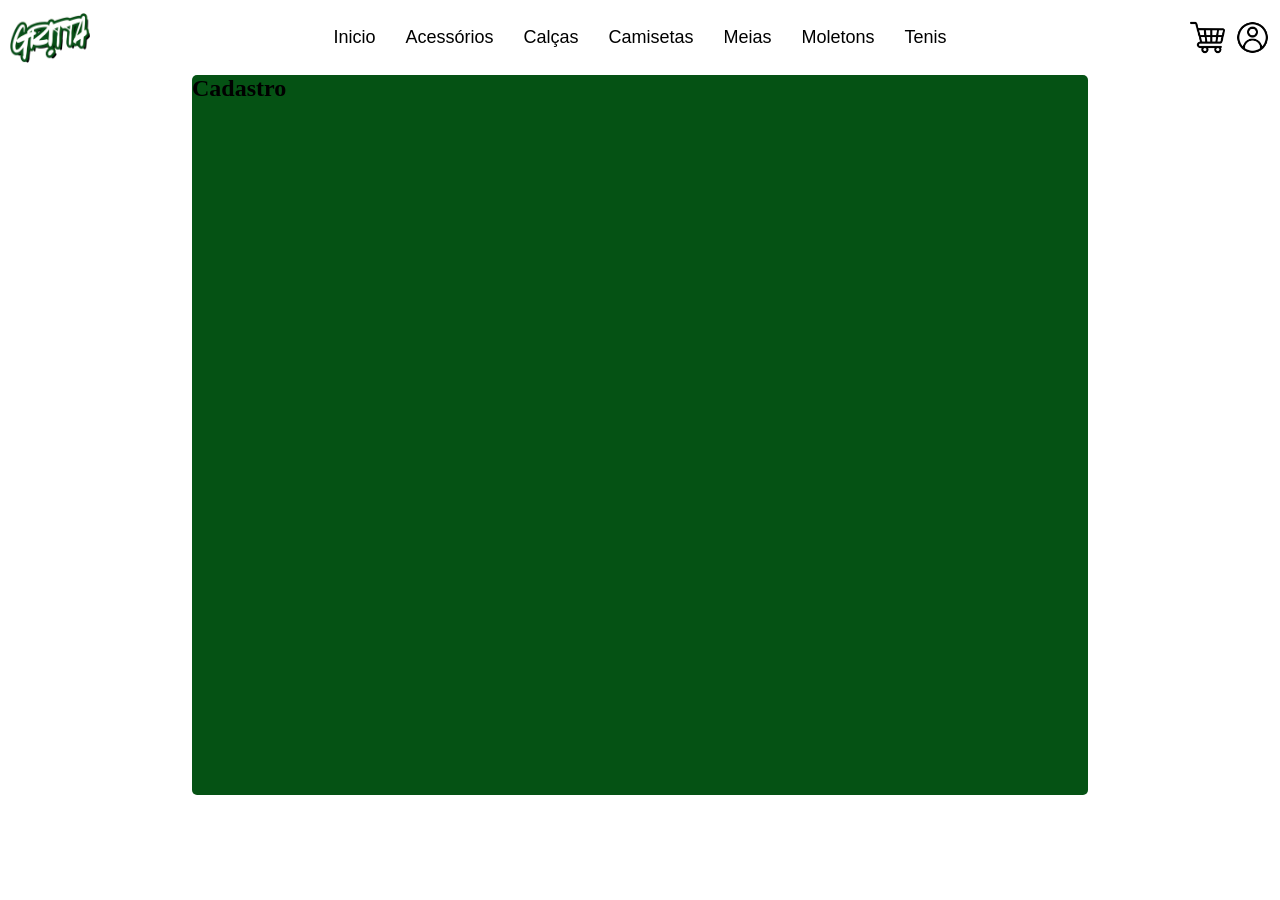
==== pages/cadastro.html @ 8898c52f "Ajustes no menu e páginas login e cadastro adicionadas" ====
<!DOCTYPE html>
<html lang="pt-br">

<head>
    <meta charset="UTF-8">
    <meta name="viewport" content="width=device-width, initial-scale=1.0">
    <link rel="icon" type="icon/png" href="./img/favicon-16x16.png" />
    <title>Gr!tta | Cadastro</title>
    <link rel="stylesheet" href="../css/reset.css">
    <link rel="stylesheet" href="../css/layout.css">
    <link rel="stylesheet" href="../css/menu.css">
    <link rel="stylesheet" href="../css/cadastro.css">
    <script src="../js/menu.js"></script>
</head>

<body>
    <header class="topHeader" id="cabecalho">
        <div id="logo">
            <a href="../index.html"><img src="../img/menu/logo.png" alt="logo gritta"></a>
        </div>
        <a href="javascript:void(0);" id="icon" onclick="myFunction()">&#9776;</a>
        <nav id="navMenu">
            <a href="../index.html">Inicio</a>
            <a href="../pages/acessorios.html">Acessórios</a>
            <a href="../pages/calcas.html">Calças</a>
            <a href="../pages/camisetas.html">Camisetas</a>
            <a href="../pages/meias.html">Meias</a>
            <a href="../pages/moletons.html">Moletons</a>
            <a href="../pages/tenis.html">Tenis</a>
        </nav>
        <div id="usuario">
            <a href="../pages/carrinho.html"><img src="../img/menu/carrinho-de-compras.png" alt=""></a>
            <a href="../pages/login.html"><img src="../img/menu/perfil-de-usuario.png" alt=""></a>
        </div>
    </header>

    <section id="secCadastro">
        <h1 id>Cadastro</h1>
    </section>

</body>
</html>
---- css/layout.css ----
html, body {
    width: 100%;
    height: 100%;
    margin: 0;
    padding: 0;
    overflow-x: hidden;
}
---- css/menu.css ----
#cabecalho {
    background-color: rgb(255, 255, 255);
    display: flex;
    margin: 0 auto;
    width: 100%;
    height: 75px;
    gap: 100px;
    justify-content: space-between;
    align-items: center;
}

#navMenu {
    display: flex;
    flex-direction: row;
    margin: 0 auto;
    width: 80%;
    align-items: center;
    gap: 75px;
    justify-content: center;
}

#navMenu a {
    color: rgb(0, 0, 0);
    font-family: 'Gill Sans', 'Gill Sans MT', Calibri, 'Trebuchet MS', sans-serif;
    font-size: 18px;
    text-decoration: none;
    position: relative;
    padding-bottom: 1px;
    transition: all 0.3s ease;
}

#navMenu a:hover {
    color: #055214;
}


#navMenu a::after {
    content: '';
    position: absolute;
    left: 0;
    bottom: 0;
    width: 0;
    height: 2px;
    background-color: #055214;
    transition: width 0.3s ease-in;
}

#navMenu a:hover::after {
    width: 100%;
}


#active {
    color: #055214 !important;
}

#navMenu a#active::after {
    background-color: #055214;
    width: 100%;
}

#logo {
    height: auto;
    margin: 4px 0 0 10px;
}

#logo a img {
    width: 80px;
    height: 50px;
    transition: transform 0.5s ease;
}

#logo a img:hover {
    transform: scale(1.1);
}

#usuario {
    display: flex;
    gap: 10px;
    margin-right: 10px;
}

#usuario a {
    align-items: center;
    display: flex;
    transition: transform 0.5s ease;
}

#usuario a img {
    width: 35px;
    height: auto;
}

#usuario a:hover {
    transform: scale(1.1);
}

#icon {
    display: none;
}

@media all and (max-width:1300px) {
    #navMenu {
        gap: 30px;
    }
}

@media all and (max-width:1000px) {

    .topHeader.responsive {
        height: 75px !important;
        flex-direction: row !important;
        align-items: center;
    }

    #cabecalho {
        gap: 20px;
        position: relative;
    }

    #navMenu {
        display: none;
        position: absolute;
        top: 75px;
        left: 0;
        width: 100%;
        background-color: rgb(255, 255, 255);
        flex-direction: column;
        gap: 20px;
        padding: 20px 0;
        z-index: 999;
    }

    .topHeader.responsive #navMenu {
        display: flex;
    }

    .topHeader.responsive #icon {
        margin-top: 0;
    }

    #icon {
        margin: 0 0 10px 10px;
        font-size: 20px;
        display: block !important;
        color: black;
        text-decoration: none;
    }

    #logo {
        width: auto;
        display: flex;
        justify-content: center;
    }

    #logo a img {
        width: 60px;
        height: 35px;
    }

    #usuario {
        justify-content: flex-end;
    }

    #usuario a img {
        width: 25px;
    }
}
---- css/cadastro.css ----
#secCadastro{
    margin: 0 auto;
    background-color: #055214;
    border-radius: 5px;
    width: 70%;
    height: 80%;
}
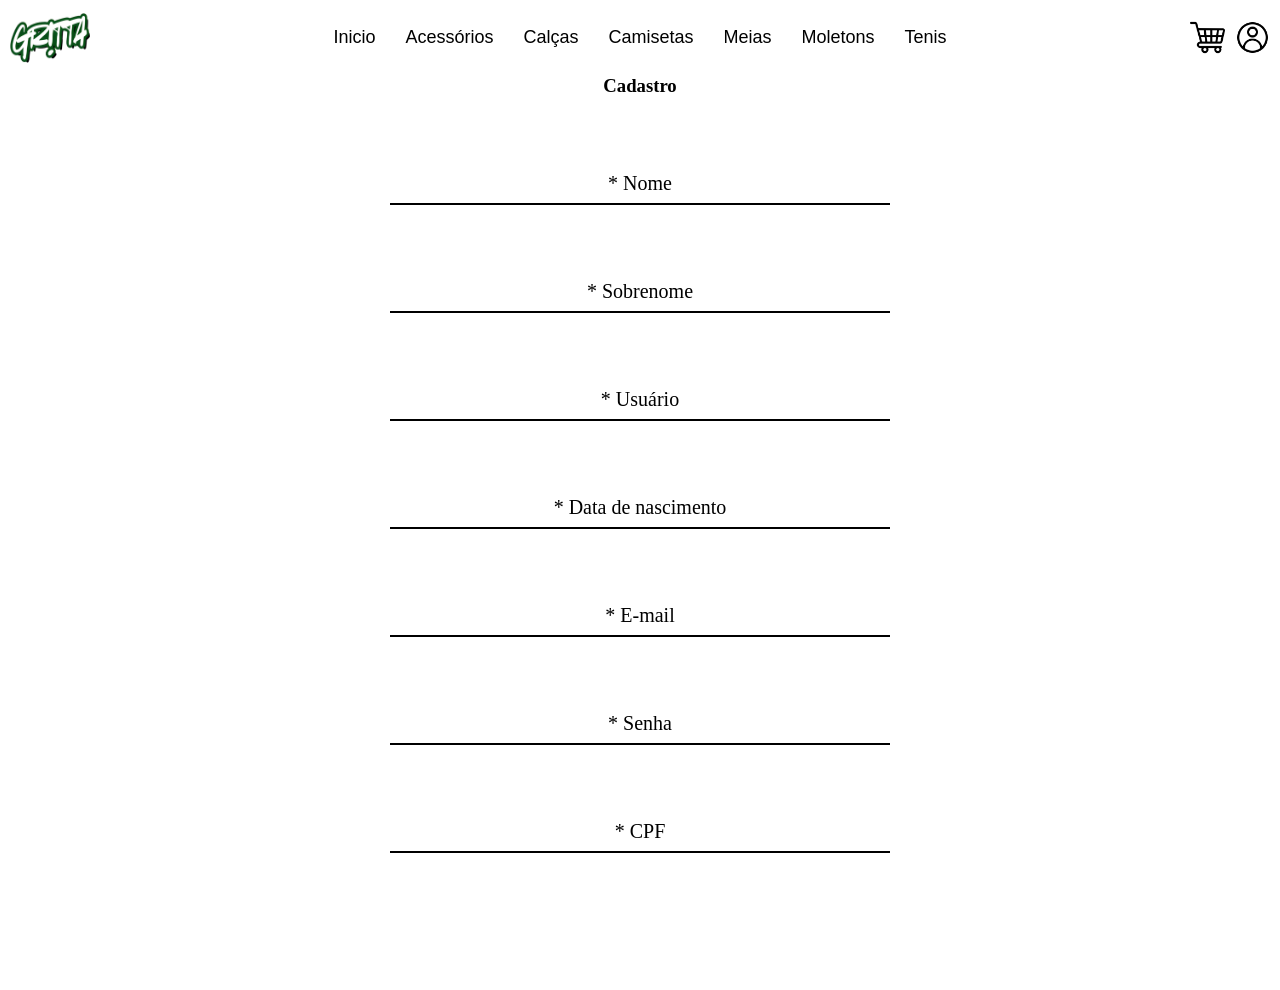
==== commit 4cf51c45: "Página cadastro iniciada" ====
--- a/pages/cadastro.html
+++ b/pages/cadastro.html
@@ -28,15 +28,73 @@
             <a href="../pages/moletons.html">Moletons</a>
             <a href="../pages/tenis.html">Tenis</a>
         </nav>
-        <div id="usuario">
+        <div id="contaUsuario">
             <a href="../pages/carrinho.html"><img src="../img/menu/carrinho-de-compras.png" alt=""></a>
             <a href="../pages/login.html"><img src="../img/menu/perfil-de-usuario.png" alt=""></a>
         </div>
     </header>
 
     <section id="secCadastro">
-        <h1 id>Cadastro</h1>
+        <article>
+            <h1 id="h1Cad">Cadastro</h1>
+            <form action="{{ url_for('fale_conosco') }}" method="post">
+                <fieldset id="form">
+                    <fieldset class="bloco">
+                        <div class="dados">
+                            <label>* Nome</label>
+                            <input type="text" id="nome" name="nome" required>
+                        </div>
+                    </fieldset>
+                    <fieldset class="bloco">
+                        <div class="dados">
+                            <label>* Sobrenome</label>
+                            <input type="text" id="snome" name="snome" required>
+                        </div>
+                    </fieldset>
+                    <fieldset class="bloco">
+                        <div class="dados">
+                            <label>* Usuário</label>
+                            <input type="text" id="usuario" name="usuario" required>
+                        </div>
+                    </fieldset>
+                    <fieldset class="bloco">
+                        <div class="dados">
+                            <label>* Data de nascimento</label>
+                            <input type="date" id="data_nasc" name="data_nasc" required>
+                        </div>
+                    </fieldset>
+                    <fieldset class="bloco">
+                        <div class="dados">
+                            <label>* E-mail</label>
+                            <input type="email" id="email" name="email" pattern="[a-z0-9._%+-]+@[a-z0-9.-]+\.[a-z]{2,}$" required>
+                        </div>
+                    </fieldset>
+                    <fieldset class="bloco">
+                        <div class="dados">
+                            <label>* Senha</label>
+                            <input type="password" id="senha" name="senha" required>
+                        </div>
+                    </fieldset>
+                    <fieldset class="bloco">
+                        <div class="dados">
+                            <label>* CPF</label>
+                            <input type="text" id="cpf" name="cpf" required>
+                        </div>
+                    </fieldset>
+                    <fieldset class="bloco">
+                        <div class="dados">
+                            <label>* Telefone</label>
+                            <input type="tel" id="tel" name="tel" required>
+                        </div>
+                    </fieldset>
+                    <button type="submit" class="botao" name="cadastrar">
+                        Cadastrar
+                    </button>
+                </fieldset>
+            </form>
+        </article>
     </section>
 
 </body>
-</html>+
+</html> 
--- a/css/menu.css
+++ b/css/menu.css
@@ -74,24 +74,24 @@
     transform: scale(1.1);
 }
 
-#usuario {
+#contaUsuario {
     display: flex;
     gap: 10px;
     margin-right: 10px;
 }
 
-#usuario a {
+#contaUsuario a {
     align-items: center;
     display: flex;
     transition: transform 0.5s ease;
 }
 
-#usuario a img {
+#contaUsuario a img {
     width: 35px;
     height: auto;
 }
 
-#usuario a:hover {
+#contaUsuario a:hover {
     transform: scale(1.1);
 }
 
@@ -158,11 +158,11 @@
         height: 35px;
     }
 
-    #usuario {
+    #contaUsuario {
         justify-content: flex-end;
     }
 
-    #usuario a img {
+    #contaUsuario a img {
         width: 25px;
     }
 }
--- a/css/cadastro.css
+++ b/css/cadastro.css
@@ -1,7 +1,44 @@
 #secCadastro{
-    margin: 0 auto;
-    background-color: #055214;
-    border-radius: 5px;
-    width: 70%;
-    height: 80%;
+    display: flex;
+    justify-content: center;
+    width: 100%;
+}
+#secCadastro h1, .botao{
+    text-align: center;
+}
+fieldset{
+    border: 0;
+    width: 100%;
+    text-align: center;
+}
+.dados{
+    display: flex;
+    flex-direction: column;
+    margin-top: 75px;
+    align-items: center;
+    width: 100%;
+}
+.dados label{
+    text-align: center;
+    font-size: 20px;
+    margin-bottom: -30px;
+}
+.dados input{
+    width: 500px;
+    height: 40px;
+    border: none;
+    border-bottom: 2px solid black;
+    background-color:unset;
+    font-size: 0;
+
+}
+.botao{
+    margin-top: 10px;
+}
+#secCadastro article{
+    width: 100%;
+}
+#data_nasc {
+    display: flex;
+    justify-content: center;
 }
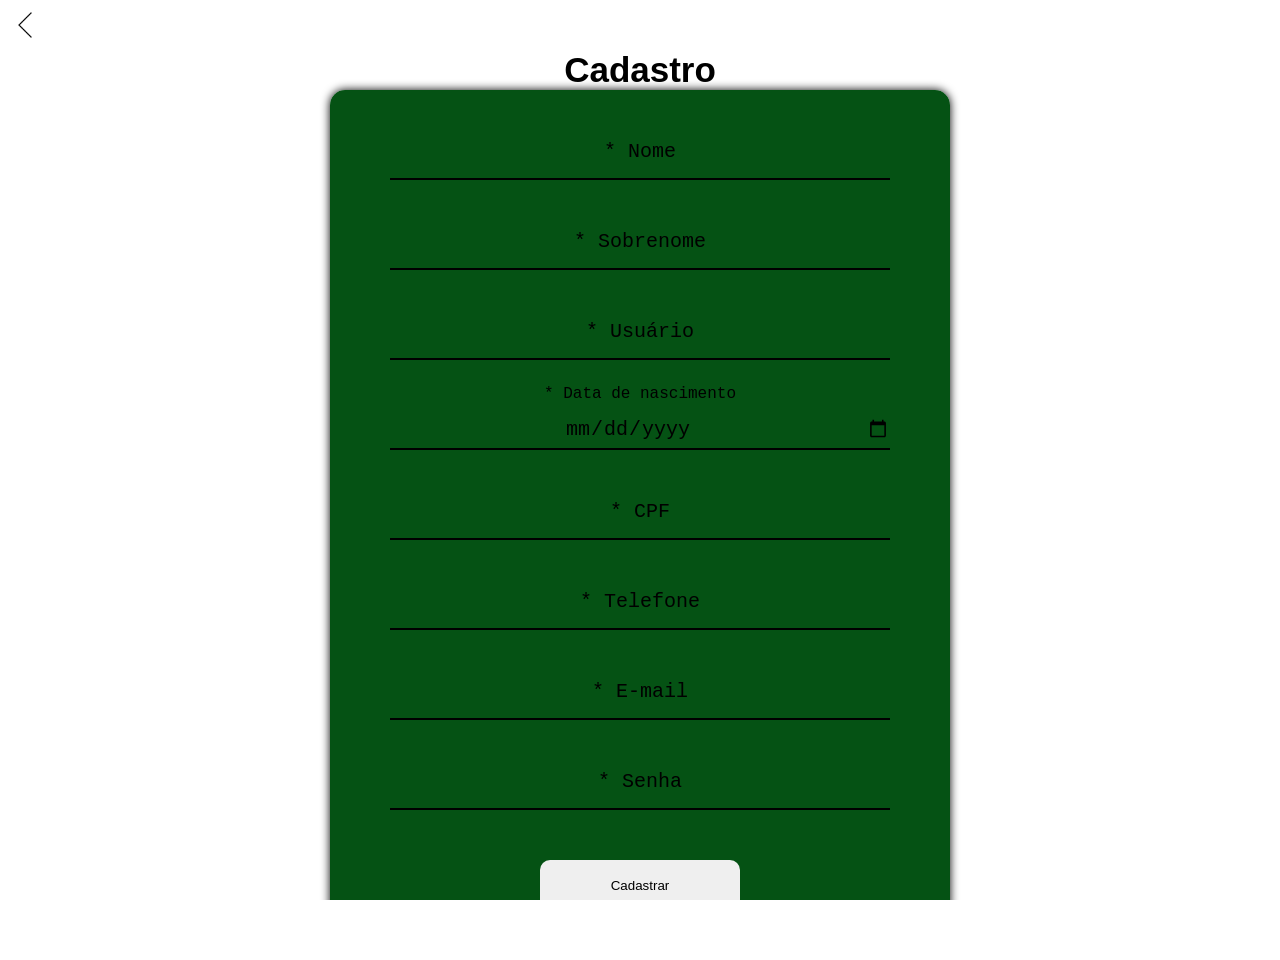
==== commit 9c3738b9: "Alterações feitas na página de cadastro" ====
--- a/pages/cadastro.html
+++ b/pages/cadastro.html
@@ -8,85 +8,59 @@
     <title>Gr!tta | Cadastro</title>
     <link rel="stylesheet" href="../css/reset.css">
     <link rel="stylesheet" href="../css/layout.css">
-    <link rel="stylesheet" href="../css/menu.css">
+    <link rel="stylesheet" href="../css/style.css">
     <link rel="stylesheet" href="../css/cadastro.css">
     <script src="../js/menu.js"></script>
 </head>
 
 <body>
-    <header class="topHeader" id="cabecalho">
-        <div id="logo">
-            <a href="../index.html"><img src="../img/menu/logo.png" alt="logo gritta"></a>
-        </div>
-        <a href="javascript:void(0);" id="icon" onclick="myFunction()">&#9776;</a>
-        <nav id="navMenu">
-            <a href="../index.html">Inicio</a>
-            <a href="../pages/acessorios.html">Acessórios</a>
-            <a href="../pages/calcas.html">Calças</a>
-            <a href="../pages/camisetas.html">Camisetas</a>
-            <a href="../pages/meias.html">Meias</a>
-            <a href="../pages/moletons.html">Moletons</a>
-            <a href="../pages/tenis.html">Tenis</a>
-        </nav>
-        <div id="contaUsuario">
-            <a href="../pages/carrinho.html"><img src="../img/menu/carrinho-de-compras.png" alt=""></a>
-            <a href="../pages/login.html"><img src="../img/menu/perfil-de-usuario.png" alt=""></a>
-        </div>
-    </header>
-
+    <a href="/"><img src="../img/icon_voltar.png" id="voltar" alt="voltar"></a>
     <section id="secCadastro">
-        <article>
+        <article id="artFormulario">
             <h1 id="h1Cad">Cadastro</h1>
             <form action="{{ url_for('fale_conosco') }}" method="post">
-                <fieldset id="form">
-                    <fieldset class="bloco">
-                        <div class="dados">
-                            <label>* Nome</label>
-                            <input type="text" id="nome" name="nome" required>
-                        </div>
-                    </fieldset>
-                    <fieldset class="bloco">
-                        <div class="dados">
-                            <label>* Sobrenome</label>
-                            <input type="text" id="snome" name="snome" required>
-                        </div>
-                    </fieldset>
-                    <fieldset class="bloco">
-                        <div class="dados">
-                            <label>* Usuário</label>
-                            <input type="text" id="usuario" name="usuario" required>
-                        </div>
-                    </fieldset>
-                    <fieldset class="bloco">
-                        <div class="dados">
-                            <label>* Data de nascimento</label>
-                            <input type="date" id="data_nasc" name="data_nasc" required>
-                        </div>
-                    </fieldset>
-                    <fieldset class="bloco">
-                        <div class="dados">
-                            <label>* E-mail</label>
-                            <input type="email" id="email" name="email" pattern="[a-z0-9._%+-]+@[a-z0-9.-]+\.[a-z]{2,}$" required>
-                        </div>
-                    </fieldset>
-                    <fieldset class="bloco">
-                        <div class="dados">
-                            <label>* Senha</label>
-                            <input type="password" id="senha" name="senha" required>
-                        </div>
-                    </fieldset>
-                    <fieldset class="bloco">
-                        <div class="dados">
-                            <label>* CPF</label>
-                            <input type="text" id="cpf" name="cpf" required>
-                        </div>
-                    </fieldset>
-                    <fieldset class="bloco">
-                        <div class="dados">
-                            <label>* Telefone</label>
-                            <input type="tel" id="tel" name="tel" required>
-                        </div>
-                    </fieldset>
+                <fieldset class="classForm" id="formulario">  
+                    <div class="dados">
+                        <input type="text" id="nome" name="nome" placeholder="" required>
+                        <label>* Nome</label>
+                    </div>
+
+                    <div class="dados">
+                        <input type="text" id="snome" name="snome" placeholder="" required>
+                        <label>* Sobrenome</label>
+                    </div>
+
+                    <div class="dados">
+                        <input type="text" id="usuario" name="usuario" placeholder="" required>
+                        <label>* Usuário</label>
+                    </div>
+
+                    <div class="dados">
+                        <input type="date" id="data_nasc" name="data_nasc" placeholder="" required>
+                        <label>* Data de nascimento</label>
+                    </div>
+
+                    
+                    <div class="dados">
+                        <input type="text" id="cpf" name="cpf" placeholder="" required>
+                        <label>* CPF</label>
+                    </div>
+                    
+                    <div class="dados">
+                        <input type="tel" id="tel" name="tel" placeholder="" required>
+                        <label>* Telefone</label>
+                    </div>
+
+                    <div class="dados">
+                        <input type="email" id="email" name="email" placeholder="" pattern="[a-z0-9._%+-]+@[a-z0-9.-]+\.[a-z]{2,}$"
+                        required>
+                        <label>* E-mail</label>
+                    </div>
+
+                    <div class="dados">
+                        <input type="password" id="senha" name="senha" placeholder="" required>
+                        <label>* Senha</label>
+                    </div>
                     <button type="submit" class="botao" name="cadastrar">
                         Cadastrar
                     </button>
@@ -97,4 +71,4 @@
 
 </body>
 
-</html> +</html>
--- a/css/style.css
+++ b/css/style.css
@@ -0,0 +1,5 @@
+#h1Cad{
+    font-family: Arial, Helvetica, sans-serif;
+    font-size: 35px;
+    text-align: center;
+}
--- a/css/cadastro.css
+++ b/css/cadastro.css
@@ -1,44 +1,92 @@
-#secCadastro{
+#secCadastro {
     display: flex;
     justify-content: center;
     width: 100%;
 }
-#secCadastro h1, .botao{
+
+#formulario {
+    display: flex;
+    margin: 0 auto;
+    border: 0;
+    width: 50%;
     text-align: center;
+    background-color: #055214;
+    flex-direction: column;
+    padding: 50px 60px;
+    border-radius: 15px;
+    box-shadow: 0 0 10px black;
+    gap: 50px;
 }
-fieldset{
-    border: 0;
-    width: 100%;
-    text-align: center;
-}
-.dados{
+
+.dados {
     display: flex;
     flex-direction: column;
-    margin-top: 75px;
     align-items: center;
     width: 100%;
+    position: relative;
 }
-.dados label{
+
+.dados label {
+    position: absolute;
+    left: 50%;
+    transform: translateX(-50%);
+    transition: all 0.3s ease;
+    pointer-events: none;
     text-align: center;
     font-size: 20px;
-    margin-bottom: -30px;
+    font-family: 'Courier New', Courier, monospace;
+    color: black;
 }
-.dados input{
+
+.dados input {
     width: 500px;
     height: 40px;
     border: none;
     border-bottom: 2px solid black;
-    background-color:unset;
-    font-size: 0;
+    background-color: unset;
+    font-size: 20px;
+    text-align: center;
+}
+
+.dados input:focus {
+    outline: none;
+}
+
+.dados input:focus+label,
+.dados input:not(:placeholder-shown)+label {
+    top: -25px;
+    font-size: 16px;
 
 }
-.botao{
-    margin-top: 10px;
+
+.botao {
+    margin: 0 auto;
+    border: none;
+    border-radius: 10px;
+    width: 200px;
+    height: 50px;
+    cursor: pointer;
 }
-#secCadastro article{
-    width: 100%;
+
+#voltar{
+    display: flex;
+    width: 30px;
+    margin: 10px;
 }
-#data_nasc {
-    display: flex;
-    justify-content: center;
+
+@media all and (max-width: 650px) {
+    .dados input {
+        width: 77% !important;
+        max-width: 100%;
+        font-size: 16px;
+    }
+
+    .dados label {
+        font-size: 16px;
+    }
+
+    .dados input:focus+label,
+    .dados input:not(:placeholder-shown)+label {
+        font-size: 14px;
+    }
 }
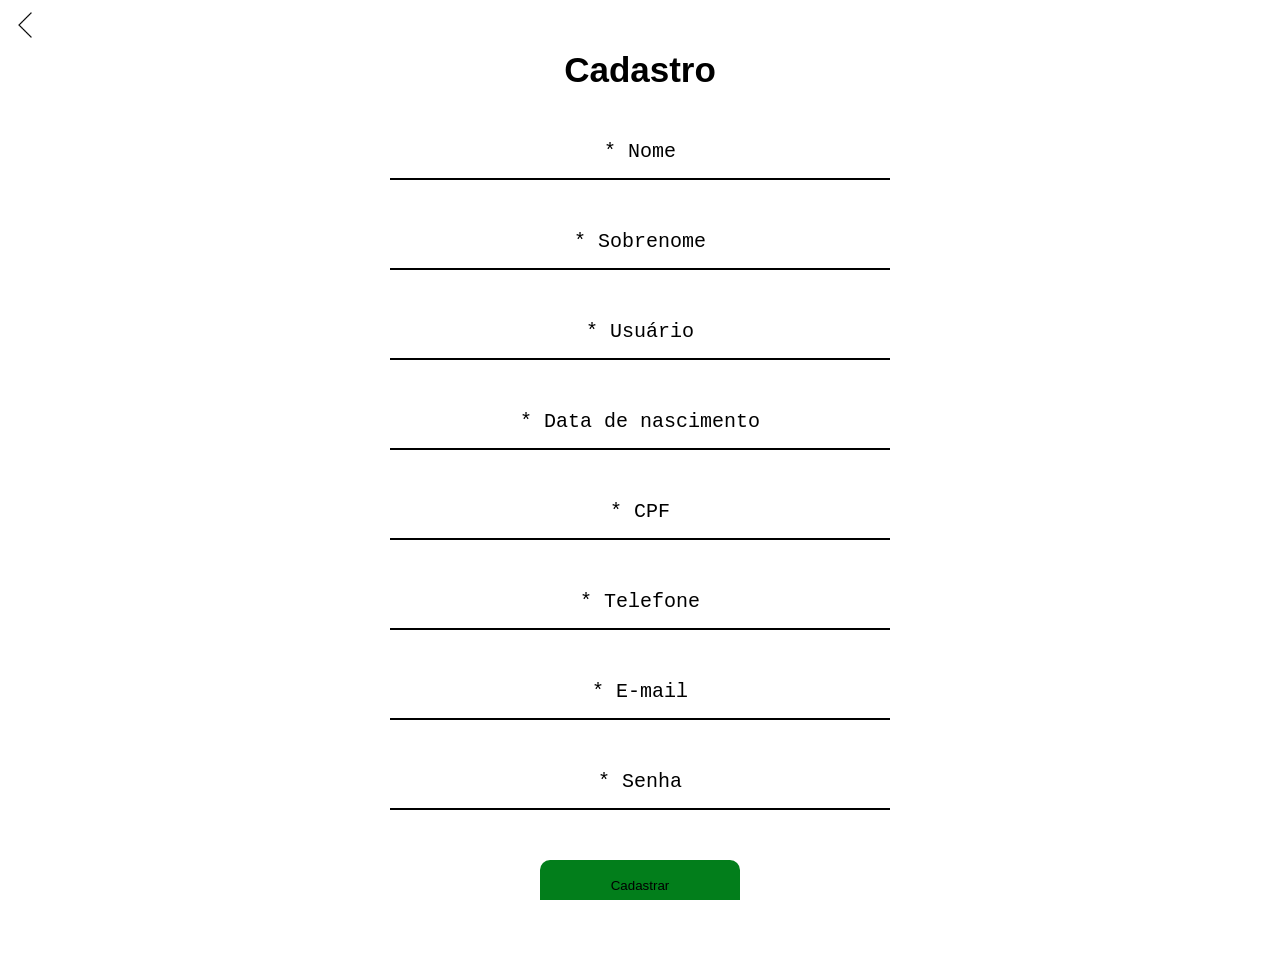
==== commit bd44b5a5: "alterações nas páginas cadastro e login" ====
--- a/pages/cadastro.html
+++ b/pages/cadastro.html
@@ -5,12 +5,13 @@
     <meta charset="UTF-8">
     <meta name="viewport" content="width=device-width, initial-scale=1.0">
     <link rel="icon" type="icon/png" href="./img/favicon-16x16.png" />
-    <title>Gr!tta | Cadastro</title>
+    <title>GR!TTA | Cadastro</title>
     <link rel="stylesheet" href="../css/reset.css">
     <link rel="stylesheet" href="../css/layout.css">
     <link rel="stylesheet" href="../css/style.css">
     <link rel="stylesheet" href="../css/cadastro.css">
     <script src="../js/menu.js"></script>
+    <script src="../js/cadastro.js"></script>
 </head>
 
 <body>
@@ -36,7 +37,7 @@
                     </div>
 
                     <div class="dados">
-                        <input type="date" id="data_nasc" name="data_nasc" placeholder="" required>
+                        <input type="text" inputmode="numeric" id="data_nasc" name="data_nasc" placeholder="" maxlength="10" required>
                         <label>* Data de nascimento</label>
                     </div>
 
--- a/css/style.css
+++ b/css/style.css
@@ -2,4 +2,12 @@
     font-family: Arial, Helvetica, sans-serif;
     font-size: 35px;
     text-align: center;
+}
+#loginH1{
+    text-align: center;
+    font-family: 'Gill Sans', 'Gill Sans MT', Calibri, 'Trebuchet MS', sans-serif;
+    margin-top: 50px;
+}
+#pCadastro{
+    text-align: center;
 }
--- a/css/cadastro.css
+++ b/css/cadastro.css
@@ -8,13 +8,11 @@
     display: flex;
     margin: 0 auto;
     border: 0;
-    width: 50%;
+    width: 500px;
     text-align: center;
-    background-color: #055214;
     flex-direction: column;
     padding: 50px 60px;
     border-radius: 15px;
-    box-shadow: 0 0 10px black;
     gap: 50px;
 }
 
@@ -66,6 +64,7 @@
     width: 200px;
     height: 50px;
     cursor: pointer;
+    background-color: #027e1b;
 }
 
 #voltar{
@@ -74,11 +73,20 @@
     margin: 10px;
 }
 
-@media all and (max-width: 650px) {
+#artFormulario{
+    width: 100%;
+}
+
+@media all and (max-width: 700px) {
     .dados input {
         width: 77% !important;
         max-width: 100%;
         font-size: 16px;
+    }
+
+    #formulario{
+        width: 89%;
+        padding: 40px 10px;
     }
 
     .dados label {
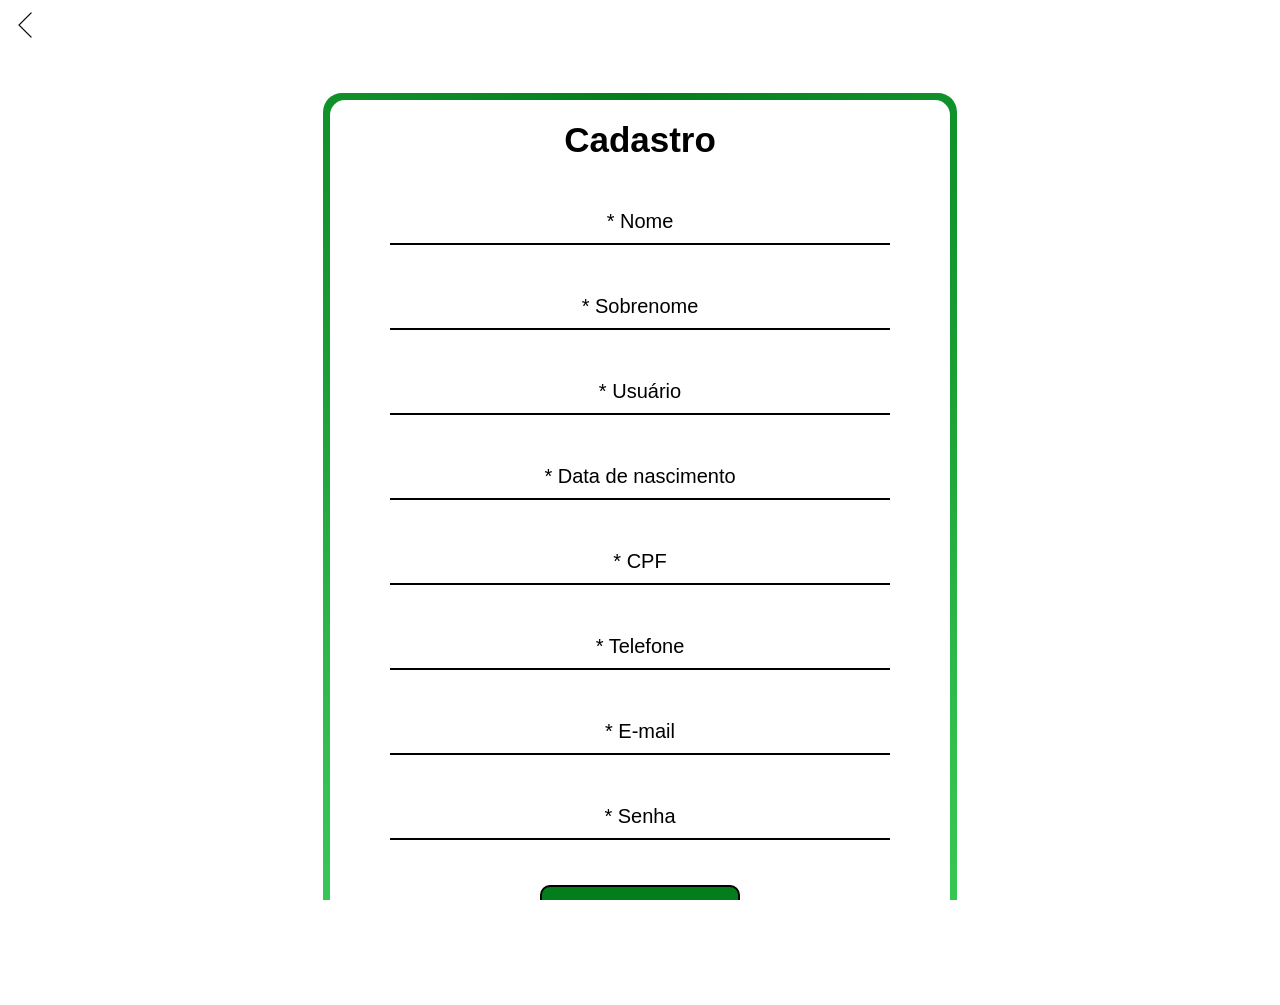
==== commit 5193d48b: "Alterações na página cadastro" ====
--- a/pages/cadastro.html
+++ b/pages/cadastro.html
@@ -18,9 +18,9 @@
     <a href="/"><img src="../img/icon_voltar.png" id="voltar" alt="voltar"></a>
     <section id="secCadastro">
         <article id="artFormulario">
-            <h1 id="h1Cad">Cadastro</h1>
             <form action="{{ url_for('fale_conosco') }}" method="post">
                 <fieldset class="classForm" id="formulario">  
+                    <h1 id="h1Cad">Cadastro</h1>
                     <div class="dados">
                         <input type="text" id="nome" name="nome" placeholder="" required>
                         <label>* Nome</label>
--- a/css/cadastro.css
+++ b/css/cadastro.css
@@ -11,10 +11,15 @@
     width: 500px;
     text-align: center;
     flex-direction: column;
-    padding: 50px 60px;
+    padding: 20px 60px;
     border-radius: 15px;
-    gap: 50px;
+    gap: 45px;
+    border: 10px solid #027e1b;
+    border-image-source: linear-gradient(to right, #027e1b, #46db64);
+    border-image-slice: 1;
+    background-color: #027e1b1f;
 }
+
 
 .dados {
     display: flex;
@@ -26,13 +31,12 @@
 
 .dados label {
     position: absolute;
-    left: 50%;
-    transform: translateX(-50%);
+    top: 5px;
     transition: all 0.3s ease;
     pointer-events: none;
     text-align: center;
     font-size: 20px;
-    font-family: 'Courier New', Courier, monospace;
+    font-family: 'Gill Sans', 'Gill Sans MT', Calibri, 'Trebuchet MS', sans-serif;
     color: black;
 }
 
@@ -65,16 +69,13 @@
     height: 50px;
     cursor: pointer;
     background-color: #027e1b;
+    border: 2px solid black;
 }
 
 #voltar{
     display: flex;
     width: 30px;
     margin: 10px;
-}
-
-#artFormulario{
-    width: 100%;
 }
 
 @media all and (max-width: 700px) {
@@ -97,4 +98,60 @@
     .dados input:not(:placeholder-shown)+label {
         font-size: 14px;
     }
-}+}
+/* Texto gerado por IA */
+/* 1. Registrar a variável de ângulo para animação suave */
+@property --angle {
+    syntax: '<angle>';
+    initial-value: 0deg;
+    inherits: false;
+  }
+  
+  #formulario {
+      display: flex;
+      margin: 50px auto; /* Aumentei a margem para não cortar o brilho ao girar */
+      width: 500px;
+      text-align: center;
+      flex-direction: column;
+      padding: 20px 60px;
+      border-radius: 15px;
+      gap: 45px;
+      background-color: #0d1117; /* Fundo sólido para cobrir o centro */
+      position: relative; /* Necessário para o efeito */
+      z-index: 0;
+  }
+  
+  /* 2. Criar a borda giratória */
+  #formulario::before {
+      content: '';
+      position: absolute;
+      z-index: -1;
+      /* Ajuste a espessura da borda aqui (ex: 4px) */
+      inset: -7px; 
+      border-radius: 19px; /* Um pouco maior que o pai para encaixar */
+      
+      /* Cores baseadas no seu verde original */
+      background: conic-gradient(from var(--angle), #027e1b, #46db64, #027e1b);
+      animation: girar 3s linear infinite;
+  }
+  
+  /* 3. Camada interna para manter o fundo e o arredondamento */
+  #formulario::after {
+      content: '';
+      position: absolute;
+      z-index: -1;
+      inset: 0;
+      background: white;
+      border-radius: 15px;
+  }
+  
+  /* 4. A animação */
+  @keyframes girar {
+      from { --angle: 0deg; }
+      to { --angle: 360deg; }
+  }
+  
+  /* AJUSTE NO SEU CÓDIGO: Removi o border antigo para não conflitar */
+  #formulario {
+      border: none !important; 
+  }
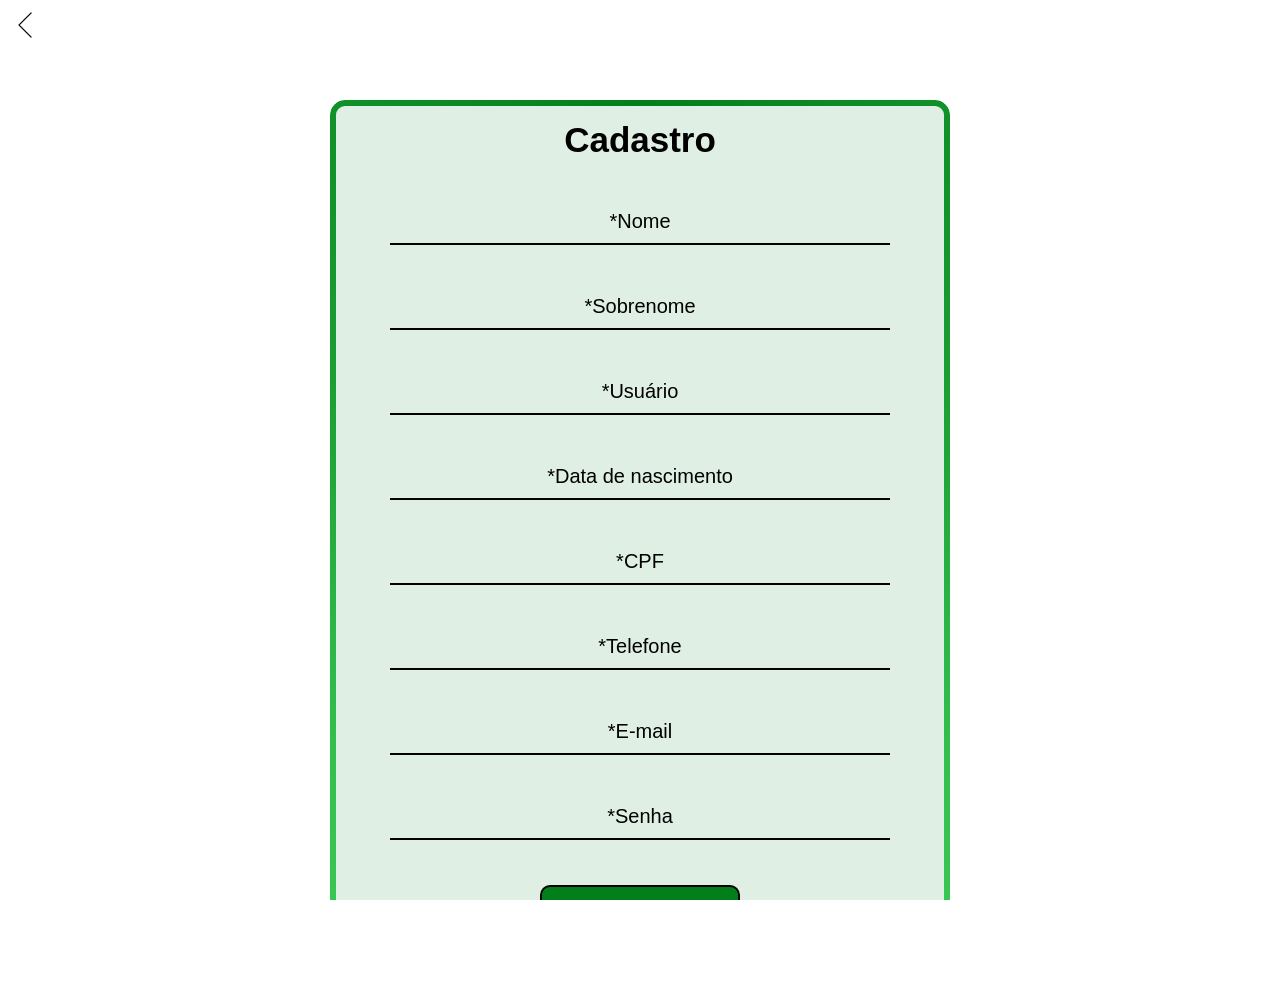
==== commit 15cb8933: "Alterações na página cadastro" ====
--- a/pages/cadastro.html
+++ b/pages/cadastro.html
@@ -15,52 +15,52 @@
 </head>
 
 <body>
-    <a href="/"><img src="../img/icon_voltar.png" id="voltar" alt="voltar"></a>
+    <a href="login.html"><img src="../img/icon_voltar.png" id="voltar" alt="voltar"></a>
     <section id="secCadastro">
         <article id="artFormulario">
+            <div id="fundo"></div>
             <form action="{{ url_for('fale_conosco') }}" method="post">
                 <fieldset class="classForm" id="formulario">  
                     <h1 id="h1Cad">Cadastro</h1>
                     <div class="dados">
                         <input type="text" id="nome" name="nome" placeholder="" required>
-                        <label>* Nome</label>
+                        <label>*Nome</label>
                     </div>
 
                     <div class="dados">
                         <input type="text" id="snome" name="snome" placeholder="" required>
-                        <label>* Sobrenome</label>
+                        <label>*Sobrenome</label>
                     </div>
 
                     <div class="dados">
                         <input type="text" id="usuario" name="usuario" placeholder="" required>
-                        <label>* Usuário</label>
+                        <label>*Usuário</label>
                     </div>
 
                     <div class="dados">
                         <input type="text" inputmode="numeric" id="data_nasc" name="data_nasc" placeholder="" maxlength="10" required>
-                        <label>* Data de nascimento</label>
+                        <label>*Data de nascimento</label>
                     </div>
 
                     
                     <div class="dados">
-                        <input type="text" id="cpf" name="cpf" placeholder="" required>
-                        <label>* CPF</label>
+                        <input type="text" id="cpf" name="cpf" placeholder="" maxlength="11" required>
+                        <label>*CPF</label>
                     </div>
                     
                     <div class="dados">
                         <input type="tel" id="tel" name="tel" placeholder="" required>
-                        <label>* Telefone</label>
+                        <label>*Telefone</label>
                     </div>
 
                     <div class="dados">
-                        <input type="email" id="email" name="email" placeholder="" pattern="[a-z0-9._%+-]+@[a-z0-9.-]+\.[a-z]{2,}$"
-                        required>
-                        <label>* E-mail</label>
+                        <input type="email" id="email" name="email" placeholder="" pattern="[a-z0-9._%+-]+@[a-z0-9.-]+\.[a-z]{2,}$" required>
+                        <label>*E-mail</label>
                     </div>
 
                     <div class="dados">
                         <input type="password" id="senha" name="senha" placeholder="" required>
-                        <label>* Senha</label>
+                        <label>*Senha</label>
                     </div>
                     <button type="submit" class="botao" name="cadastrar">
                         Cadastrar
--- a/css/cadastro.css
+++ b/css/cadastro.css
@@ -19,7 +19,6 @@
     border-image-slice: 1;
     background-color: #027e1b1f;
 }
-
 
 .dados {
     display: flex;
@@ -48,6 +47,7 @@
     background-color: unset;
     font-size: 20px;
     text-align: center;
+    font-size: 17px;
 }
 
 .dados input:focus {
@@ -102,56 +102,60 @@
 /* Texto gerado por IA */
 /* 1. Registrar a variável de ângulo para animação suave */
 @property --angle {
-    syntax: '<angle>';
-    initial-value: 0deg;
-    inherits: false;
-  }
-  
-  #formulario {
-      display: flex;
-      margin: 50px auto; /* Aumentei a margem para não cortar o brilho ao girar */
-      width: 500px;
-      text-align: center;
-      flex-direction: column;
-      padding: 20px 60px;
-      border-radius: 15px;
-      gap: 45px;
-      background-color: #0d1117; /* Fundo sólido para cobrir o centro */
-      position: relative; /* Necessário para o efeito */
-      z-index: 0;
-  }
-  
-  /* 2. Criar a borda giratória */
-  #formulario::before {
-      content: '';
-      position: absolute;
-      z-index: -1;
-      /* Ajuste a espessura da borda aqui (ex: 4px) */
-      inset: -7px; 
-      border-radius: 19px; /* Um pouco maior que o pai para encaixar */
-      
-      /* Cores baseadas no seu verde original */
-      background: conic-gradient(from var(--angle), #027e1b, #46db64, #027e1b);
-      animation: girar 3s linear infinite;
-  }
-  
-  /* 3. Camada interna para manter o fundo e o arredondamento */
-  #formulario::after {
-      content: '';
-      position: absolute;
-      z-index: -1;
-      inset: 0;
-      background: white;
-      border-radius: 15px;
-  }
-  
-  /* 4. A animação */
-  @keyframes girar {
-      from { --angle: 0deg; }
-      to { --angle: 360deg; }
-  }
+  syntax: '<angle>';
+  initial-value: 0deg;
+  inherits: false;
+}
+
+#formulario {
+    display: flex;
+    margin: 50px auto;
+    width: 500px;
+    text-align: center;
+    flex-direction: column;
+    padding: 20px 60px;
+    gap: 45px;
+    position: relative;
+    z-index: 0;
+    
+    /* O SEU FUNDO TRANSPARENTE AQUI */
+    background-color: #027e1b1f; 
+    border-radius: 15px;
+    
+    /* Removemos a borda real para usar o efeito */
+    border: none;
+}
+
+#formulario::before {
+    content: '';
+    position: absolute;
+    inset: 0; /* Fica exatamente no tamanho do form */
+    border-radius: 15px; 
+    padding: 6px; /* Essa é a espessura da sua borda */
+    
+    /* O degradê giratório */
+    background: conic-gradient(from var(--angle), #027e1b, #46db64, #027e1b);
+    
+    /* A MÁGICA: Recorta o centro para mostrar apenas a borda */
+    -webkit-mask: 
+        linear-gradient(#fff 0 0) content-box, 
+        linear-gradient(#fff 0 0);
+    mask: 
+        linear-gradient(#fff 0 0) content-box, 
+        linear-gradient(#fff 0 0);
+    -webkit-mask-composite: xor;
+    mask-composite: exclude;
+    
+    animation: girar 3s linear infinite;
+    pointer-events: none; /* Garante que a borda não atrapalhe cliques nos inputs */
+}
+
+@keyframes girar {
+    from { --angle: 0deg; }
+    to { --angle: 360deg; }
+}
   
   /* AJUSTE NO SEU CÓDIGO: Removi o border antigo para não conflitar */
   #formulario {
       border: none !important; 
-  }+  }
